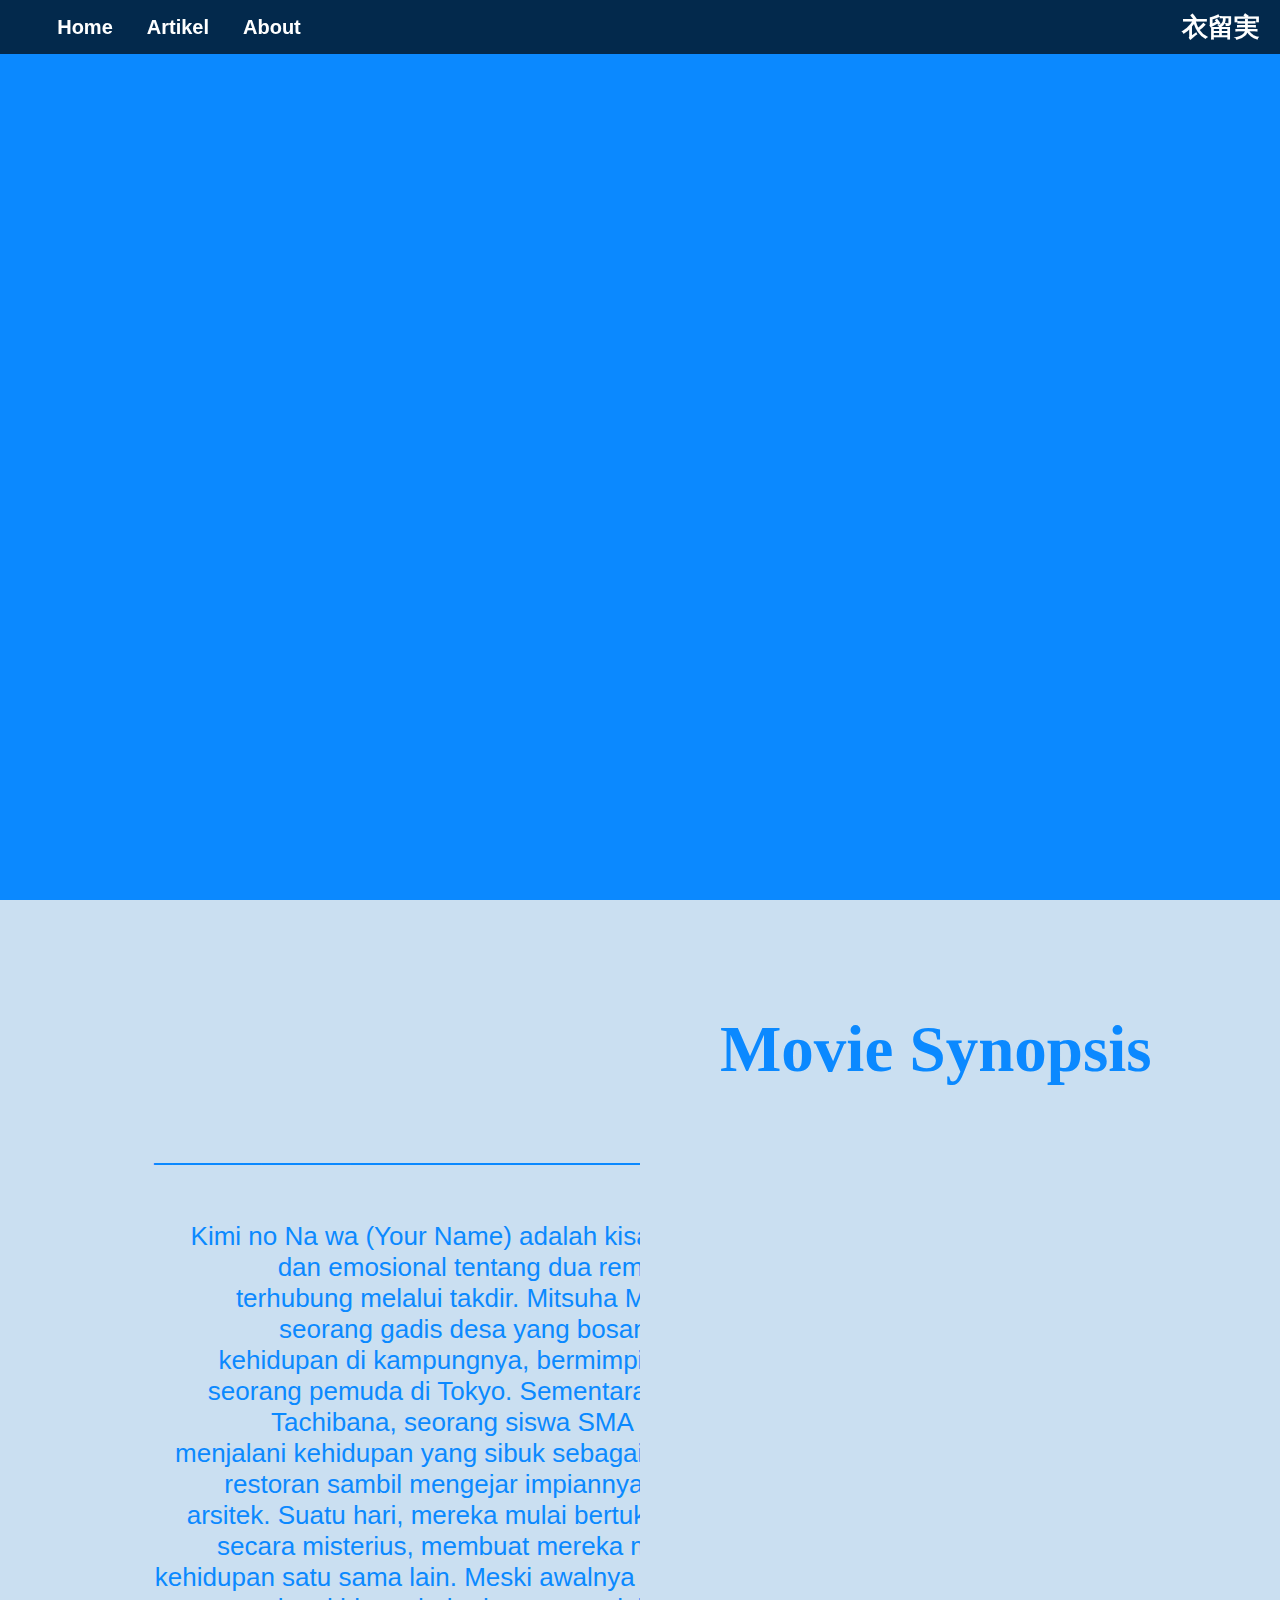
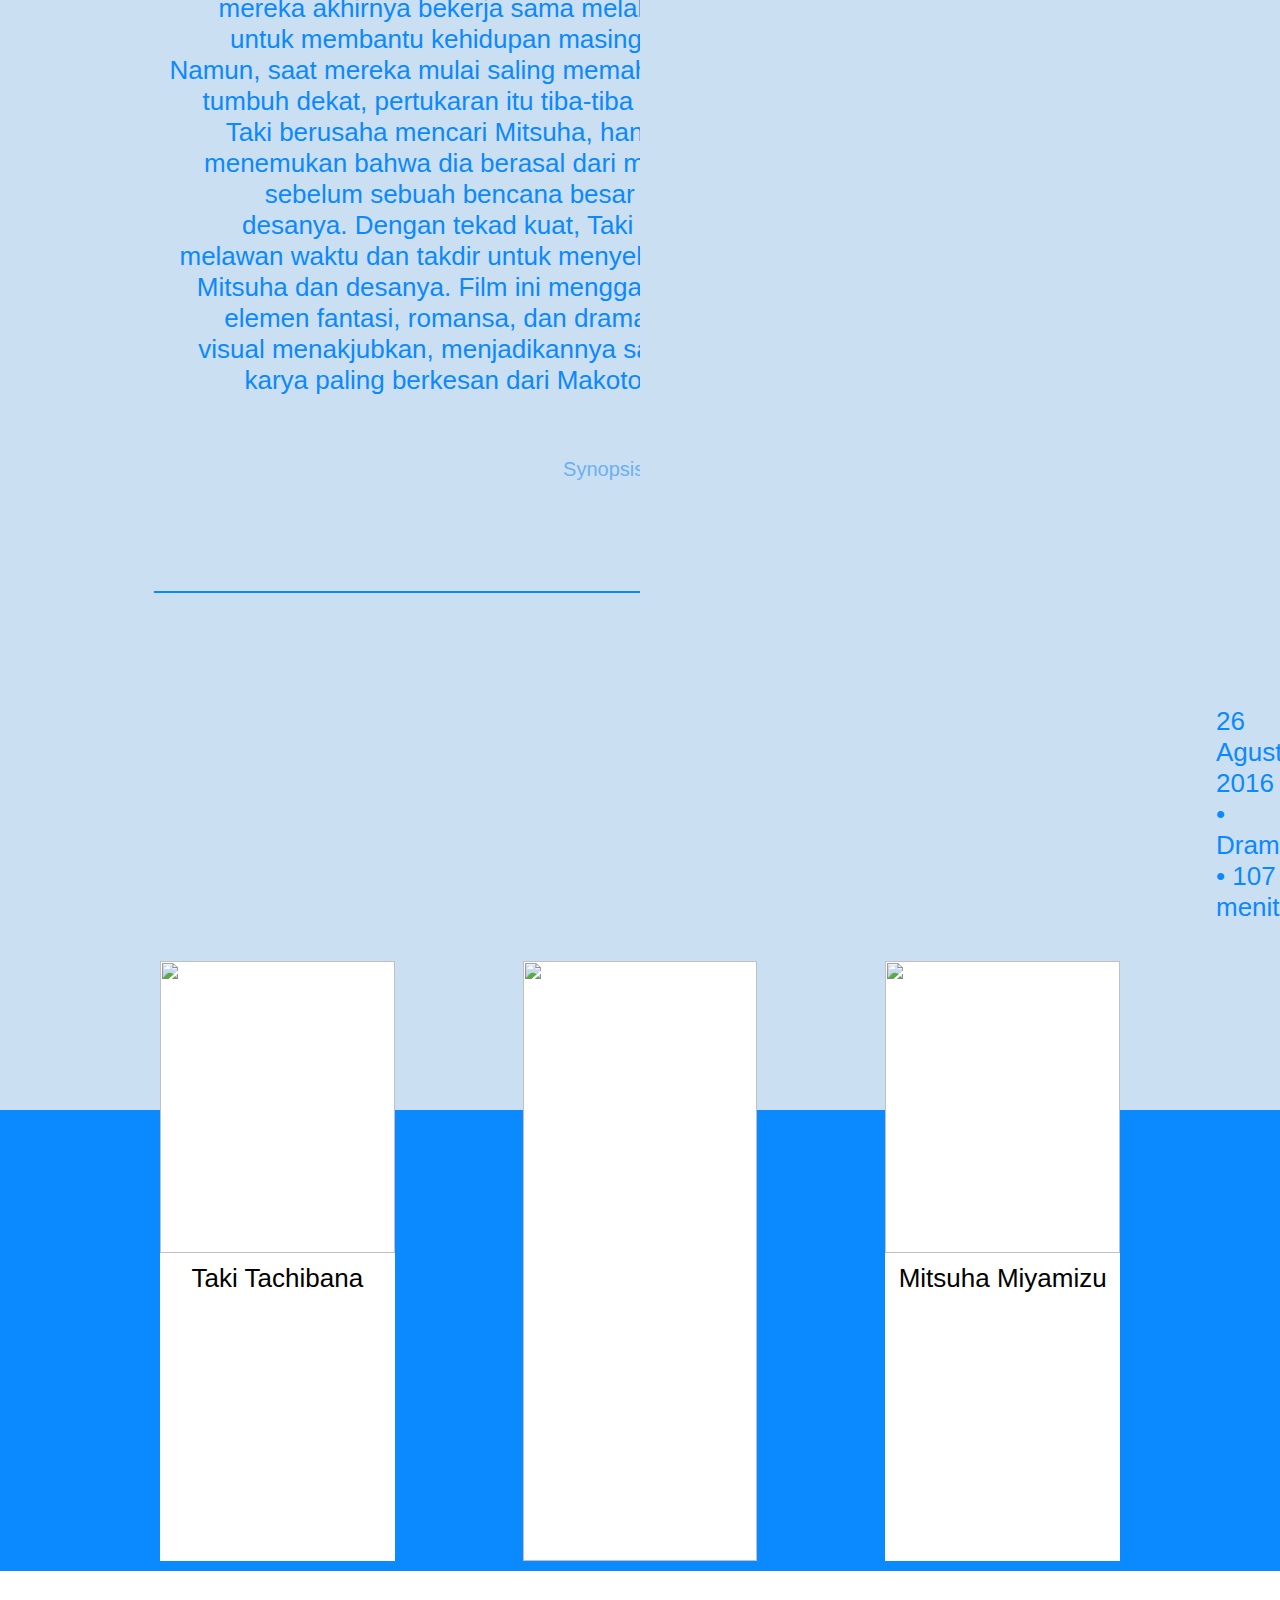
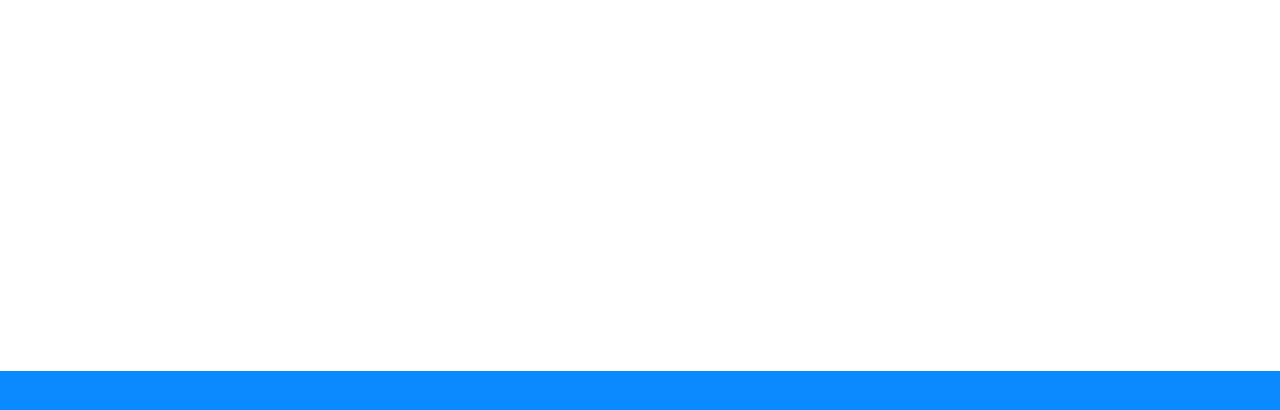
==== tes.html @ 20d773db "Add files via upload" ====
<!DOCTYPE html>
<html lang="en">
<head>
  <meta charset="UTF-8">
  <meta name="viewport" content="width=device-width, initial-scale=1.0">
  <title>Kimi No Nawa</title>
  <link href="https://fonts.googleapis.com/css2?family=Bodoni+Moda:ital,opsz,wght@0,6..96,400..900;1,6..96,400..900&family=Caveat:wght@400..700&family=Protest+Guerrilla&display=swap" rel="stylesheet">
  <style>
    * {
      margin: 0;
      padding: 0;
      box-sizing: border-box;
    }

    body {
      font-family: Arial, sans-serif;
      background-color: #f4f4f4;
    }
    
    .navbar {
      position: fixed;
      top: 0;
      left: 0;
      width: 100%;
      background-color: rgba(0, 0, 0, 0.7);
      color: white;
      padding: 10px 20px;
      display: flex;
      justify-content: space-between;
      align-items: center;
      transition: background-color 0.3s;
      z-index: 1000;
      height: 6%;
    }

    .navbar.scrolled {
      background-color: rgba(0, 0, 0, 0.9);
    }

    .navbar h1 {
      font-size: 26px;
      margin-left: 1%;
    }

    .navbar ul {
      list-style: none;
      display: flex;
      gap: 34px;
      margin-left:3%;
      font-weight: bold;
      font-family: 'Lucida Sans', 'Lucida Sans Regular', 'Lucida Grande', 'Lucida Sans Unicode', Geneva, Verdana, sans-serif;
    }

    .navbar ul li {
      position: relative;
    }

    .navbar ul li a {
      text-decoration: none;
      color: white;
      font-size: 20px;
      transition: color 0.3s;
      font
    }

    .navbar ul li a:hover {
      color: rgb(11, 137, 255);
    }

    .navbar ul li a:hover::after {
      content: '';
      position: absolute;
      left: 0;
      bottom: -5px;
      width: 100%;
      height: 2px;
      background-color: rgb(11, 137, 255);
    }

    .content {
      width: 100%;
      height: 100vh;
      background-color: rgb(11, 137, 255);
      display: flex;
      align-items: center;
      justify-content: center;
      font-size: 24px;
    }

    .slide {
      width: 100%;
      height: 1080px;
      display: flex;
    }

    .slide .left {
      width: 50%;
      background-color: rgb(202, 223, 241);
      display: flex;
      align-items: center;
      justify-content: center;
    }

    .teks-slide{
        padding-top: 5rem;
        width: 100%;
        height:230px;
        background-color: rgb(202, 223, 241);
    }

    .teks-slide2{
        padding-top: 4rem;
        width: 100%;
        height:500px;
        background-color: rgb(202, 223, 241);
    }

    .judul1{
        color: rgb(11, 137, 255);
        font-size: 65px;
        margin-left: 80vh;
        font-family: bodoni;
        margin-top: 2rem;
    }

    .slide .right {
      width: 50%;
      background-color: rgb(202, 223, 241);
      display: flex;
      align-items: center;
      justify-content: center;
    }
    .slide .right img{
        margin-top: 4rem;
        margin-left: -7rem ;
        
    }

  .bacground{
    width: 1060px;
    height: 1080px;
    
  }

  .Synopsis{
    color: rgb(11, 137, 255);
    font-size: 26px;
    text-align: right ;
  

  }
   .baris{
    color: rgb(11, 137, 255);
    font-size: 32px;
   }

  .container2{
    width: 590px;
    height: 1080px;
  
    margin-left: 16rem;
  }

  .Written{
    color: rgb(106, 177, 243);
    font-size: 20px;
    text-align: right;
  }

  .Info{
    color: rgb(11, 137, 255);
    font-size: 26px;
    margin-left: 76rem;
    margin-top: 2rem;
  }

  .banner1{
    width: 90%;
    height: 600px;
    z-index: 10;
    margin-left: 5%;
    margin-top: 3%;
    
    position: relative;
    display: flex;
   
  }

  .card1{
    width: 500px;
    background-color: rgb(255, 255, 255);
   margin-left: 6rem;
  display: grid;
  }

  .card2{
    width: 500px;
    background-color: rgb(255, 255, 255);
    margin-left: 8rem;
  }

  .card3{
    width: 500px;
    background-color: rgb(255, 255, 255);
    margin-left: 8rem;
    margin-right: 6rem;
    display: grid;
  }

  .foto{
    height: 100%;
    width: 100%;
  }

  .nama{
    font-family: Verdana, Geneva, Tahoma, sans-serif;
    font-size: 26px;
    text-align: center;
    margin-top: 4%;
  }

  .about{
    height: 400px;
    width: 100%;
    background-color: #ffffff;
    
  margin-top: 33%;
  }


  </style>
</head>
<body>
  <div class="navbar">
    
    <ul>
      <li><a href="#Home">Home</a></li>
      <li><a href="#Artikel">Artikel</a></li>
      <li><a href="#About">About</a></li>
    </ul>
    <h1>衣留実</h1>
  </div>

  <div class="content" id="Home">
    
    <img src="/Programmer/Praktek/gambar/Your Name.png" alt="" >
  </div>

  <div class="" id="Artikel"></div>
  <div class="teks-slide">
    <h1 class="judul1">Movie Synopsis</h1>
  </div>
  
  <div class="slide" >
    <div class="left">
        <div class="container2">
     
          <p class="baris"> _________________________________</p>
        <br><br><br>
        <p class="Synopsis">
       
          Kimi no Na wa (Your Name) adalah kisah magis dan emosional tentang dua remaja yang terhubung melalui takdir. Mitsuha Miyamizu, seorang gadis desa yang bosan dengan kehidupan di kampungnya, bermimpi menjadi seorang pemuda di Tokyo. Sementara itu, Taki Tachibana, seorang siswa SMA di Tokyo, menjalani kehidupan yang sibuk sebagai pelayan restoran sambil mengejar impiannya menjadi arsitek.

          Suatu hari, mereka mulai bertukar tubuh secara misterius, membuat mereka menjalani kehidupan satu sama lain. Meski awalnya bingung, mereka akhirnya bekerja sama melalui pesan untuk membantu kehidupan masing-masing. Namun, saat mereka mulai saling memahami dan tumbuh dekat, pertukaran itu tiba-tiba berhenti.
          
          Taki berusaha mencari Mitsuha, hanya untuk menemukan bahwa dia berasal dari masa lalu, sebelum sebuah bencana besar melanda desanya. Dengan tekad kuat, Taki berjuang melawan waktu dan takdir untuk menyelamatkan Mitsuha dan desanya.
          
          Film ini menggabungkan elemen fantasi, romansa, dan drama dengan visual menakjubkan, menjadikannya salah satu karya paling berkesan dari Makoto Shinkai.
        <br><br><br>
        <p class="Written">
        Synopsis Written By
        <br>
        ChatGBT
        </p>
        <br><br><br>
            </p>
            <p class="baris"> _________________________________</p>
        </div>
    </div>
    <div class="right">
        <img src="/Programmer/Praktek/gambar/wallhaven-gj2l6d_850x1080.png" alt="">
    </div>
  </div>


  <div class="teks-slide2">
    <p class="Info">
    26 Agustus 2016 • Drama/Romansa • 107 menit.
    </p>
    <div class="banner1">
      <div class="card1">
      <img src="/Programmer/Praktek/gambar/1_2.jpg" alt="" class="foto">
    <p class="nama">Taki Tachibana</p>  
    </div>
      <div class="card2">
        <img src="/Programmer/Praktek/gambar/Kimi no na wa __ Your Name.jpg" alt="" class="foto">
      </div>
      <div class="card3">
          <img src="/Programmer/Praktek/gambar/2_2.jpg" alt="" class="foto">
        <p class="nama">Mitsuha Miyamizu</p>
      </div>


    </div>



    </div>


  

  <div class="content" id="About">
    <div class="about">

    </div>
  </div>

  <script>
    window.addEventListener('scroll', () => {
      const navbar = document.querySelector('.navbar');
      if (window.scrollY > 50) {
        navbar.classList.add('scrolled');
      } else {
        navbar.classList.remove('scrolled');
      }
    });
  </script>
</body>
</html>
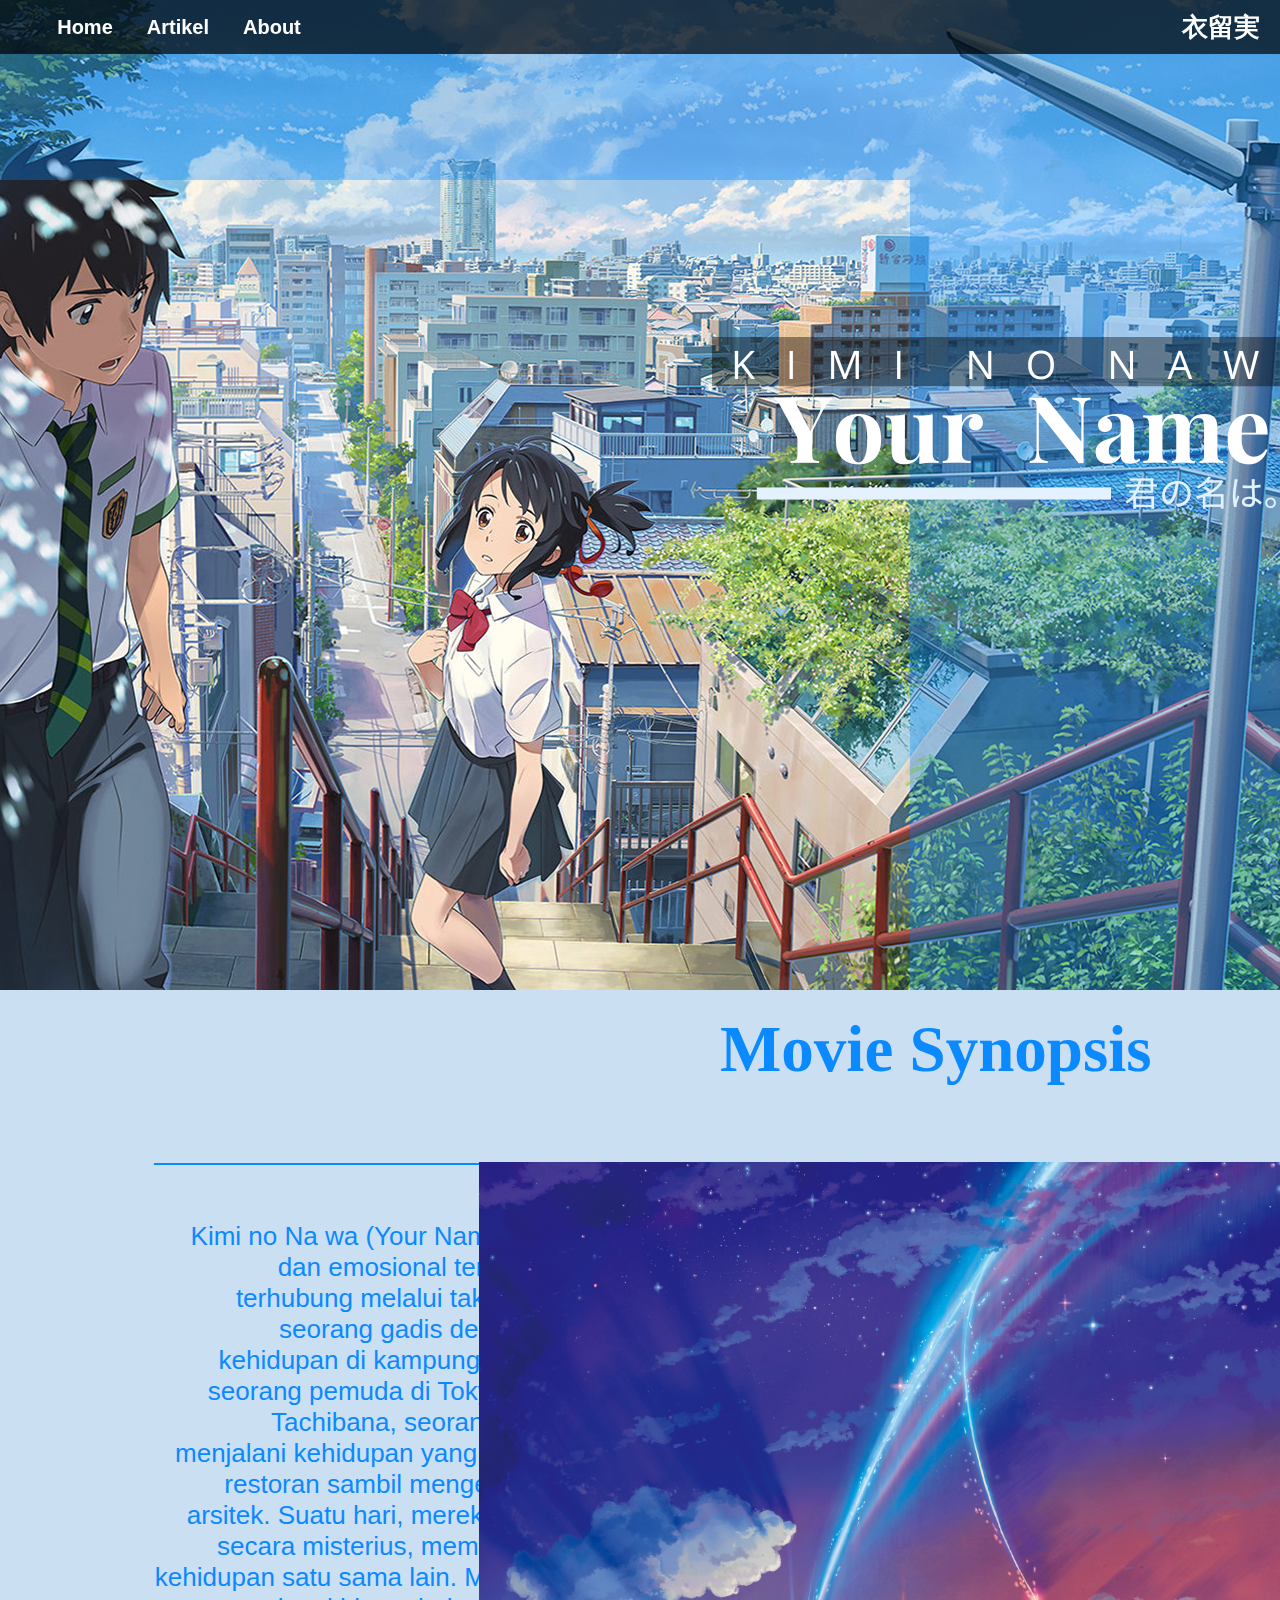
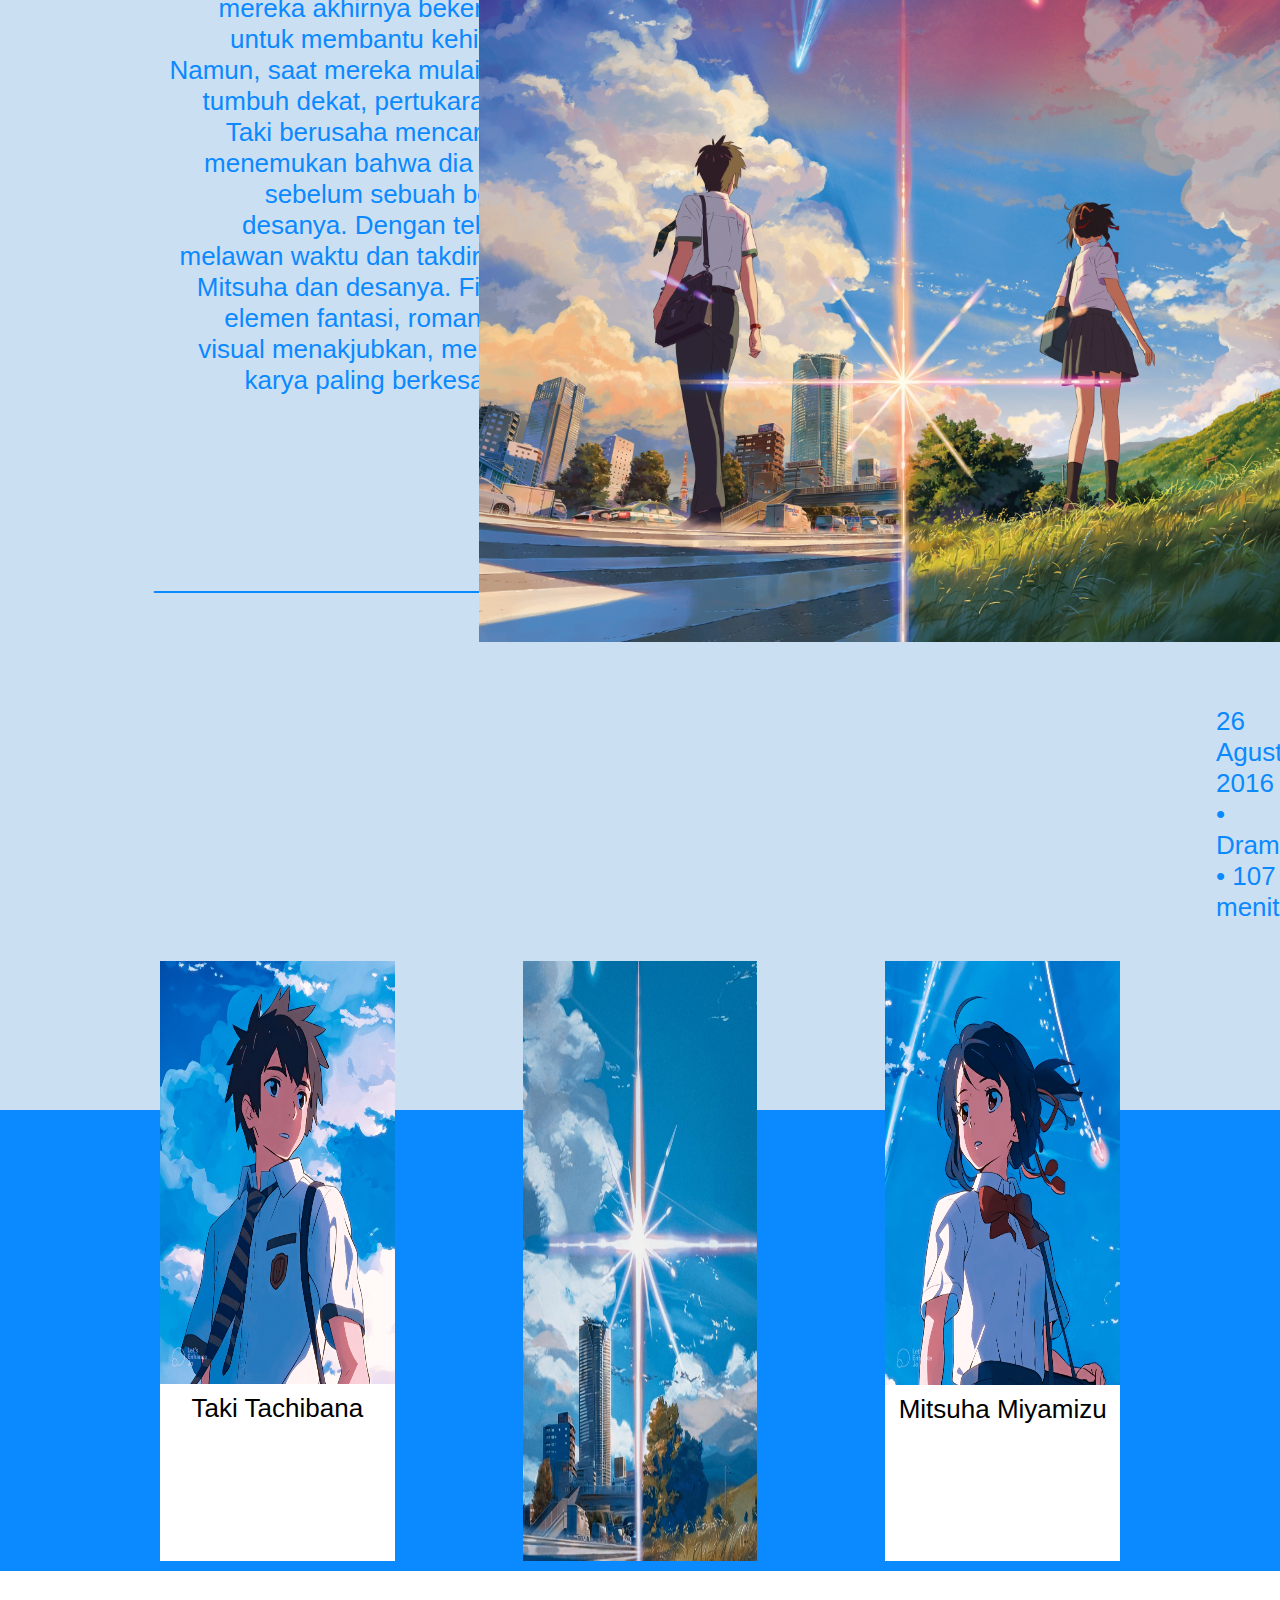
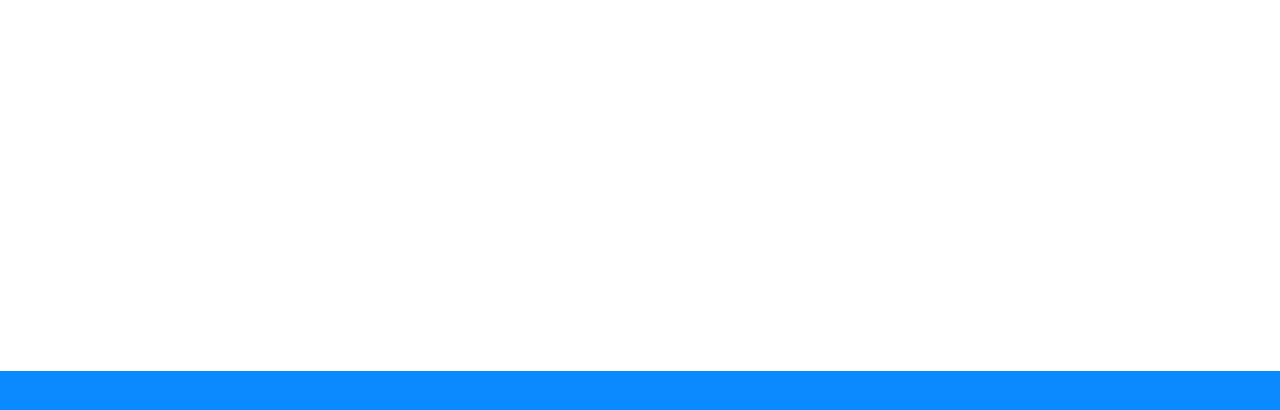
==== commit ce5809e5: "Update tes.html" ====
--- a/tes.html
+++ b/tes.html
@@ -243,7 +243,7 @@
 
   <div class="content" id="Home">
     
-    <img src="/Programmer/Praktek/gambar/Your Name.png" alt="" >
+    <img src="/gambar/Your Name.png" alt="" >
   </div>
 
   <div class="" id="Artikel"></div>
@@ -278,7 +278,7 @@
         </div>
     </div>
     <div class="right">
-        <img src="/Programmer/Praktek/gambar/wallhaven-gj2l6d_850x1080.png" alt="">
+        <img src="/gambar/wallhaven-gj2l6d_850x1080.png" alt="">
     </div>
   </div>
 
@@ -289,14 +289,14 @@
     </p>
     <div class="banner1">
       <div class="card1">
-      <img src="/Programmer/Praktek/gambar/1_2.jpg" alt="" class="foto">
+      <img src="/gambar/1_2.jpg" alt="" class="foto">
     <p class="nama">Taki Tachibana</p>  
     </div>
       <div class="card2">
-        <img src="/Programmer/Praktek/gambar/Kimi no na wa __ Your Name.jpg" alt="" class="foto">
+        <img src="/gambar/Kimi no na wa __ Your Name.jpg" alt="" class="foto">
       </div>
       <div class="card3">
-          <img src="/Programmer/Praktek/gambar/2_2.jpg" alt="" class="foto">
+          <img src="/gambar/2_2.jpg" alt="" class="foto">
         <p class="nama">Mitsuha Miyamizu</p>
       </div>
 
